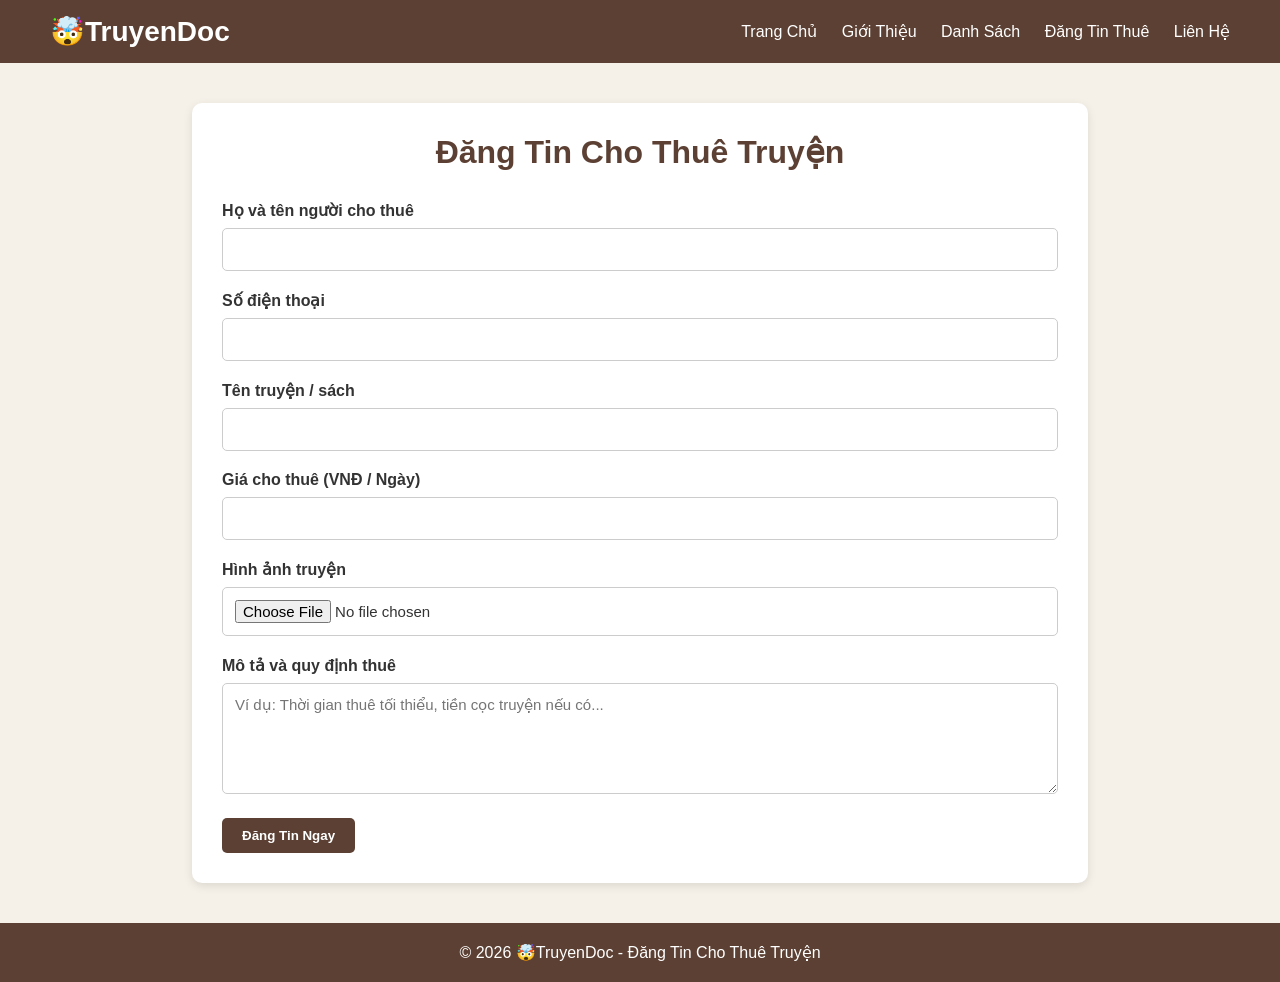
==== chothue.html @ 5084d135 "Add files via upload" ====
<!DOCTYPE html>
<html lang="vi">
<head>
  <meta charset="UTF-8">
  <meta name="viewport" content="width=device-width, initial-scale=1.0">
  <title>Đăng Tin Cho Thuê - TruyenDoc</title>
  <link rel="stylesheet" href="style.css">
</head>

<body>
  <header>
    <div class="logo">🤯TruyenDoc</div>
    <nav>
        <a href="index.html">Trang Chủ</a>
        <a href="gioithieu.html">Giới Thiệu</a>
        <a href="danhsach.html">Danh Sách</a>
        <a href="chothue.html">Đăng Tin Thuê</a>
        <a href="lienhe.html">Liên Hệ</a>
    </nav>
  </header>

  <div class="container-rent">
    <h1>Đăng Tin Cho Thuê Truyện</h1>

    <form id="sellForm">
      <div class="form-group">
          <label>Họ và tên người cho thuê</label>
          <input type="text" required>
      </div>
      <div class="form-group">
          <label>Số điện thoại</label>
          <input type="tel" required>
      </div>
      <div class="form-group">
          <label>Tên truyện / sách</label>
          <input type="text" required>
      </div>
      <div class="form-group">
          <label>Giá cho thuê (VNĐ / Ngày)</label>
          <input type="number" required>
      </div>
      <div class="form-group">
          <label>Hình ảnh truyện</label>
          <input type="file">
      </div>
      <div class="form-group">
          <label>Mô tả và quy định thuê</label>
          <textarea rows="5" placeholder="Ví dụ: Thời gian thuê tối thiểu, tiền cọc truyện nếu có..."></textarea>
      </div>
      <button type="submit" class="btn">Đăng Tin Ngay</button>
    </form>
    <div id="message"></div>
  </div>

  <footer>
    <p>© 2026 🤯TruyenDoc - Đăng Tin Cho Thuê Truyện</p>
  </footer>

  <script>
  document.getElementById('sellForm').addEventListener('submit', function(e) {
      e.preventDefault(); 
      let messageDiv = document.getElementById('message');
      messageDiv.innerHTML = '<div class="alert-success">🎉 Đăng tin cho thuê truyện thành công! Ban quản trị sẽ kiểm duyệt tin của bạn sớm nhất.</div>';
      this.reset();
  });
  </script>
</body>
</html>
---- style.css ----
*{
  margin:0;
  padding:0;
  box-sizing:border-box;
  font-family: Arial, sans-serif;
}

body{
  background:#f5f1e8;
  color:#333;
}

header{
  background:#5c4033;
  color:white;
  padding:15px 50px;
  display:flex;
  justify-content:space-between;
  align-items:center;
}

.logo{
  font-size:28px;
  font-weight:bold;
}

nav a{
  color:white;
  text-decoration:none;
  margin-left:20px;
  font-size:16px;
  transition: color 0.3s, text-decoration 0.3s;
}

/* Hiệu ứng Hover cho Menu */
nav a:hover{
  color: #dfbda7;
  text-decoration: underline;
}

.container{
  width:90%;
  margin:auto;
  padding:40px 0;
}

.btn{
  display:inline-block;
  background:#5c4033;
  color:white;
  padding:10px 20px;
  text-decoration:none;
  border-radius:5px;
  font-weight:bold;
  border:none;
  cursor:pointer;
}

.btn:hover{
  background:#3e2b22;
}

footer{
  background:#5c4033;
  color:white;
  text-align:center;
  padding:20px;
  margin-top:40px;
}


.form-group{
  margin-bottom:20px;
}

label{
  display:block;
  margin-bottom:8px;
  font-weight:bold;
}

input, textarea, select{
  width:100%;
  padding:12px;
  border:1px solid #ccc;
  border-radius:5px;
  font-size:15px;
}

textarea{
  resize:vertical;
}


.alert-success {
  background-color: #d4edda;
  color: #155724;
  padding: 15px;
  border: 1px solid #c3e6cb;
  border-radius: 5px;
  margin-top: 20px;
  text-align: center;
  font-weight: bold;
}

.hero{
  height:350px;
  background:url('https://images.unsplash.com/photo-1524995997946-a1c2e315a42f?q=80&w=1200') center/cover;
  display:flex;
  justify-content:center;
  align-items:center;
  color:white;
  text-align:center;
}

.hero h1{
  font-size:50px;
  background:rgba(0,0,0,0.5);
  padding:20px;
  border-radius:10px;
}

.section-title{
  font-size:32px;
  margin-bottom:30px;
  text-align:center;
  color:#5c4033;
}

.books{
  display:grid;
  grid-template-columns:repeat(auto-fit,minmax(250px,1fr));
  gap:25px;
}

.book-card{
  background:white;
  border-radius:10px;
  overflow:hidden;
  box-shadow:0 3px 10px rgba(0,0,0,0.1);
  transition:0.3s;
}

.book-card:hover{
  transform:translateY(-5px);
}

.book-card img{
  width:100%;
  height:300px;
  object-fit:cover;
}

.book-info{
  padding:15px;
}

.book-info h3{
  margin-bottom:10px;
  color:#5c4033;
}

.price{
  color:red;
  font-size:20px;
  margin:10px 0;
}

.condition{
  color:green;
  margin-bottom:15px;
}

.container-about{
  width:80%;
  margin:50px auto;
  background:white;
  padding:40px;
  border-radius:10px;
  box-shadow:0 3px 10px rgba(0,0,0,0.1);
}

.container-about h1{
  color:#5c4033;
  margin-bottom:20px;
  text-align:center;
}

.container-about p{
  line-height:1.8;
  margin-bottom:15px;
  text-align:justify;
}


/* --- CSS CHO TRANG DANH SÁCH (DANHSACH.HTML) --- */
.container-list h1{
  text-align:center;
  color:#5c4033;
  margin-bottom:30px;
}

table{
  width:100%;
  border-collapse:collapse;
  background:white;
  box-shadow:0 3px 10px rgba(0,0,0,0.1);
}

th{
  background:#5c4033;
  color:white;
  padding:15px;
}

td{
  padding:15px;
  text-align:center;
  border-bottom:1px solid #ddd;
}

tr:hover{
  background:#f8f8f8;
}

.search-box{
  text-align:center;
  margin-bottom:25px;
}

.search-box input{
  width:60%;
  max-width:500px;
  padding:12px;
  border:2px solid #5c4033;
  border-radius:8px;
  font-size:16px;
}


/* --- CSS CHO TRANG ĐĂNG TIN (CHOTHUE.HTML) --- */
.container-rent{
  width:70%;
  margin:40px auto;
  background:white;
  padding:30px;
  border-radius:10px;
  box-shadow:0 3px 10px rgba(0,0,0,0.1);
}

.container-rent h1{
  text-align:center;
  color:#5c4033;
  margin-bottom:30px;
}


/* --- CSS CHO TRANG LIÊN HỆ (LIENHE.HTML) --- */
.container-contact{
  width:85%;
  margin:40px auto;
  display:flex;
  gap:30px;
}

.contact-info, .contact-form-section {
  background:white;
  padding:30px;
  border-radius:10px;
  box-shadow:0 3px 10px rgba(0,0,0,0.1);
  flex:1;
}

.container-contact h2{
  color:#5c4033;
  margin-bottom:20px;
  border-bottom:2px solid #f5f1e8;
  padding-bottom:10px;
}

.container-contact p{
  line-height:1.8;
  margin-bottom:15px;
}

.container-contact ul{
  list-style:none;
  margin-bottom:20px;
}

.container-contact ul li{
  margin-bottom:12px;
  line-height:1.6;
}

@media(max-width:768px){
  header{
    flex-direction:column;
    padding:15px;
    text-align:center;
  }

  nav{
    margin-top:15px;
  }

  nav a {
    margin: 0 10px;
  }

  /* Index */
  .hero h1{
    font-size:32px;
  }

  /* Contact */
  .container-contact {
    flex-direction: column;
  }
}
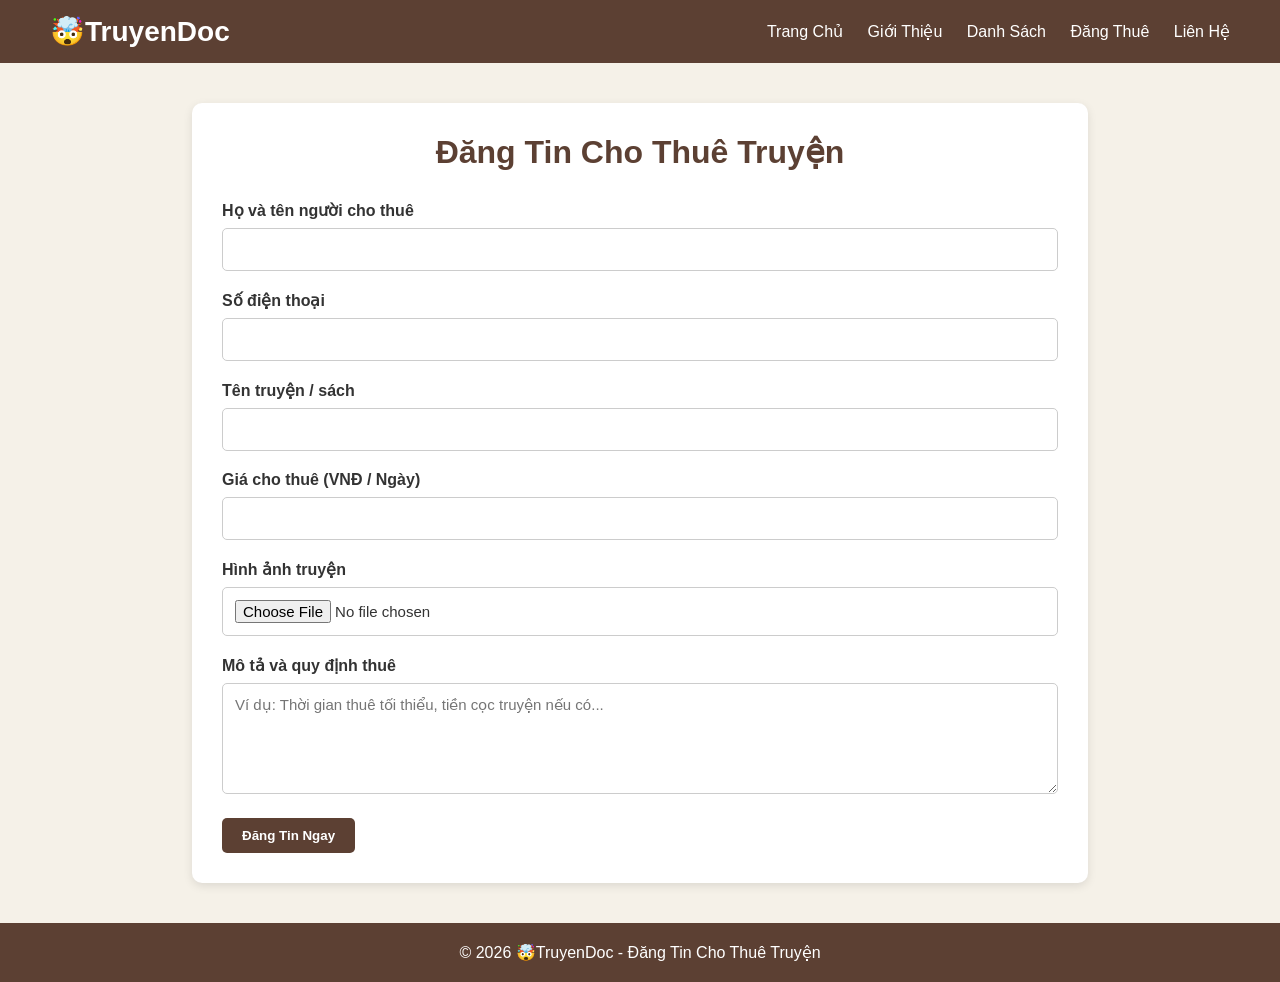
==== commit f65d9ff2: "Update chothue.html" ====
--- a/chothue.html
+++ b/chothue.html
@@ -14,7 +14,7 @@
         <a href="index.html">Trang Chủ</a>
         <a href="gioithieu.html">Giới Thiệu</a>
         <a href="danhsach.html">Danh Sách</a>
-        <a href="chothue.html">Đăng Tin Thuê</a>
+        <a href="chothue.html">Đăng Thuê</a>
         <a href="lienhe.html">Liên Hệ</a>
     </nav>
   </header>
@@ -65,4 +65,4 @@
   });
   </script>
 </body>
-</html>+</html>
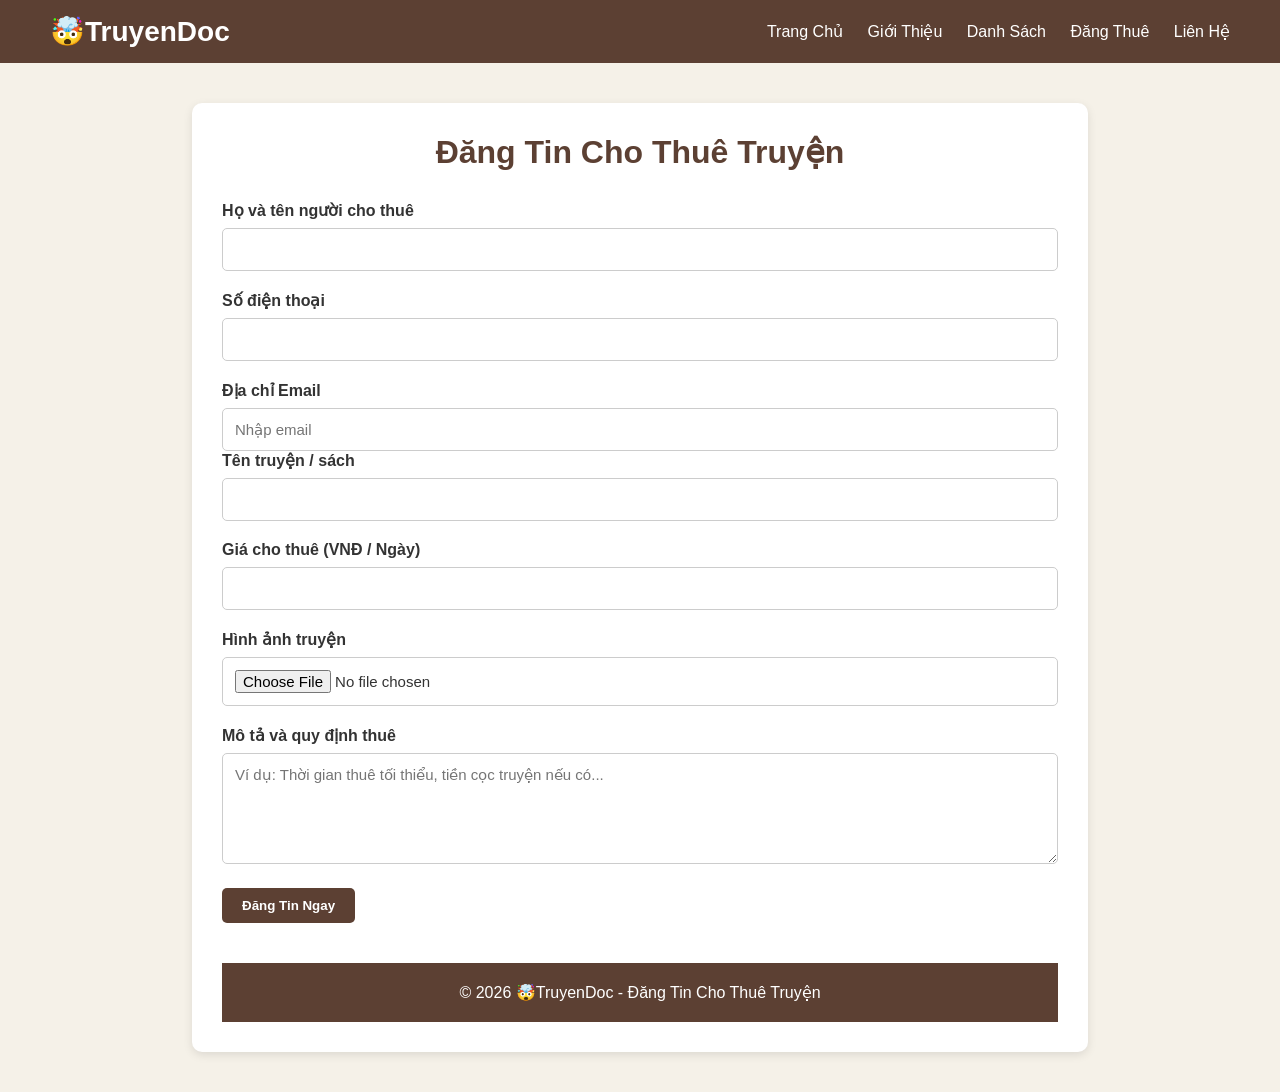
==== commit 614a5526: "Update chothue.html" ====
--- a/chothue.html
+++ b/chothue.html
@@ -31,6 +31,9 @@
           <label>Số điện thoại</label>
           <input type="tel" required>
       </div>
+      <div class="form-group">
+          <label>Địa chỉ Email</label>
+          <input type="email" id="renterEmail" placeholder="Nhập email" required>
       <div class="form-group">
           <label>Tên truyện / sách</label>
           <input type="text" required>
